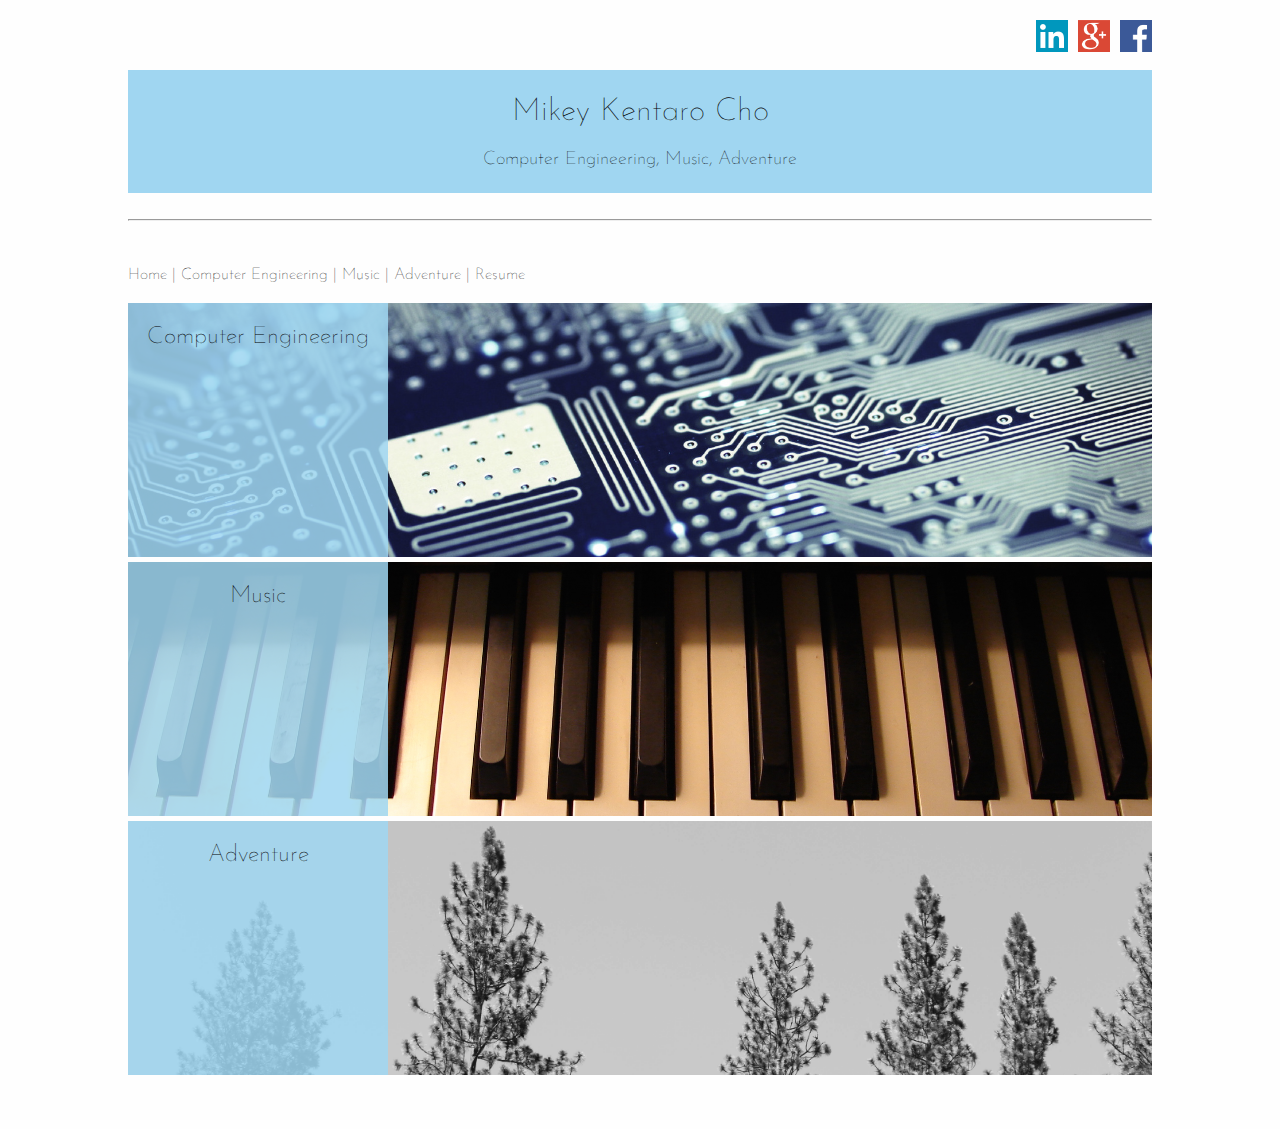
==== index.html @ a24ea7a9 "Initial Commit" ====
<!DOCTYPE html>
<html>
    <head>
        <title>Mikey Kentaro Cho | Home</title>
        <meta charset="UTF-8">
        <meta name="description" content="Mikey Kentaro Cho's official website. A curriculum vitae!">
        <meta name="keywords" content="HTML,CSS,Mikey,Kentaro,Cho,Computers, Computer Engineering, UCSD, NASA, SpaceLearn, Mozzo Kush">
        <meta name="author" content="Mikey Kentaro Cho">
        <link rel = "stylesheet" type = "text/css" href = "style.css">
        <link href='http://fonts.googleapis.com/css?family=Cabin' rel='stylesheet' type='text/css'>
        <link href='http://fonts.googleapis.com/css?family=Josefin+Sans' rel='stylesheet' type='text/css'>
        <link rel="icon" type="image/gif" href="images/favicon.gif">
    </head>

    <body>
        <div id = "social">
            <list>
                <li><a href="https://www.facebook.com/mikey.cho.7" target="_blank"><img src="social media icons/facebook_icon.png" ></a></li>
                <li><a href="https://plus.google.com/117412222781389894128/posts" target="_blank"><img src="social media icons/gp.png"></a></li>
                <li><a href="https://www.linkedin.com/profile/view?id=374196417&trk=nav_responsive_tab_profile" target="_blank"><img src="social media icons/linkedin.png"></a></li>
            </list>
        </div>
        
        <a href = "index.html">
            <div id = "banner">
                <h1>Mikey Kentaro Cho</h1>
                <h3>Computer Engineering, Music, Adventure</h3>
            </div>
        </a>
        
        <br>
        <hr>
        <br>
        
        <div id = "breadcrumbs">
            <p><a href ="index.html">Home</a> | <a href ="computerscience.html">Computer Engineering</a> | <a href="music.html">Music</a> | <a href="adventure.html">Adventure</a> | <a href = "Resume2014.pdf">Resume</a></p>
        </div>
        
        <a href = "computerscience.html">
            <div class = "bpic" style = "background-image: url(images/circuit.jpg); background-size: cover;">
                <div class = "summary">
                    <h2>Computer Engineering</h2>
                    <p>I am currently pursuing a B.S. in Computer Engineering at the University of California, San Diego.<br> I also enjoy working on projects outside of my course curriculum.<br> These
                    projects can range from small personal projects, like my Raspberry Pi powered rover,<br> to large scale projects like my work with the UCSD AUVSI team, <br>and even to personal software projects/web applications like 
                    SpaceLearn, an online educational tool for space education.</p>
                </div>
            </div>
        </a>
        
        <a href = "music.html">
            <div class = "bpic" style = "background-image: url(images/music.jpg); background-size: cover;">
                <div class = "summary">
                    <h2>Music</h2>
                    <p>Years of private lessons on the piano and trumpet as well as self taught abilities on the electric bass, guitar, and drumset <br> have provided me the skillset necesary to explore music composition and performance.
                        <br>My involvement in the Monterey Jazz Festival, All-State Band, and original ensembles <br> have allowed me to perform in locations like Japan, Oregon, Washington, the American Mid-West, and Canada.</p>
                </div>
            </div>
        </a>
        
        <a href = "adventure.html">
            <div class = "bpic" style = "background-image: url(images/adventure.jpg); background-size: cover;">
                <div class = "summary">
                    <h2>Adventure</h2>
                    <p>My fascination with nature, space, and culture lead me to many exciting places and interesting people. <br> You can follow my documented experiences here.</p>
                </div>
            </div>
        </a>
        
        <br>
        <br>
        <br>
                
    </body>
</html>
---- style.css ----
body
{
    position: relative;
    background-color:#FEFEFE;
    top: 20px; 
    width:80%;
    margin:auto;
}

div
{   
    border-radius:0px;
}

a
{
    text-decoration: none;
    color:black;
}

a:hover
{   
    color:gold;
}

h1, h3, p, h2
{
    text-align: center;
    font-family: 'Josefin Sans', sans-serif;
    font-weight:100;
    color: black;
}

#social
{
    height: 50px;
}

#social li
{
    list-style: none;
    float: right;
    margin-left: 10px;
}

#social img:hover
{
    height:36px;
    width:36px;
    transition:width .5s, height .5s;
}

#social img
{
    height:32px;
    width:32px;
    transition:width,height;
}

#social a:hover
{
    opacity: .7;
	filter:alpha(opacity=70); 
    height:36px;
    width:36px;
}

#banner
{
    padding:5px;
/*    background-color: #A0D6F1;*/
    background-color:#A0D6F1;
}

#breadcrumbs p
{
    text-align: left;
}

.bpic
{
    margin-top: 5px;
    overflow: hidden;
}

.bpic:hover .summary
{
    width: 100%;
    height:250px;
}

.bpic:hover .summary p
{
    height:auto;
    text-align: center;
	visibility:visible;
	display:inherit;
}

.summary
{
    height: 250px;
/*    background-color: #A0D6F1;*/
    background-color:rgba(160,214,241,.86);
    padding:2px;
    width:25%;
    transition:width .5s;
    overflow: hidden;
}

.summary p
{
	height:0px;
	visibility:hidden;
	transition:height .9s;
    font-size: 18px;
    line-height: 150%;
}

#content h2
{
    text-decoration: underline;
}

#content h2, p, img
{
    text-align: left;
    line-height: 150%;
}

iframe
{
    margin-left:10px;
}
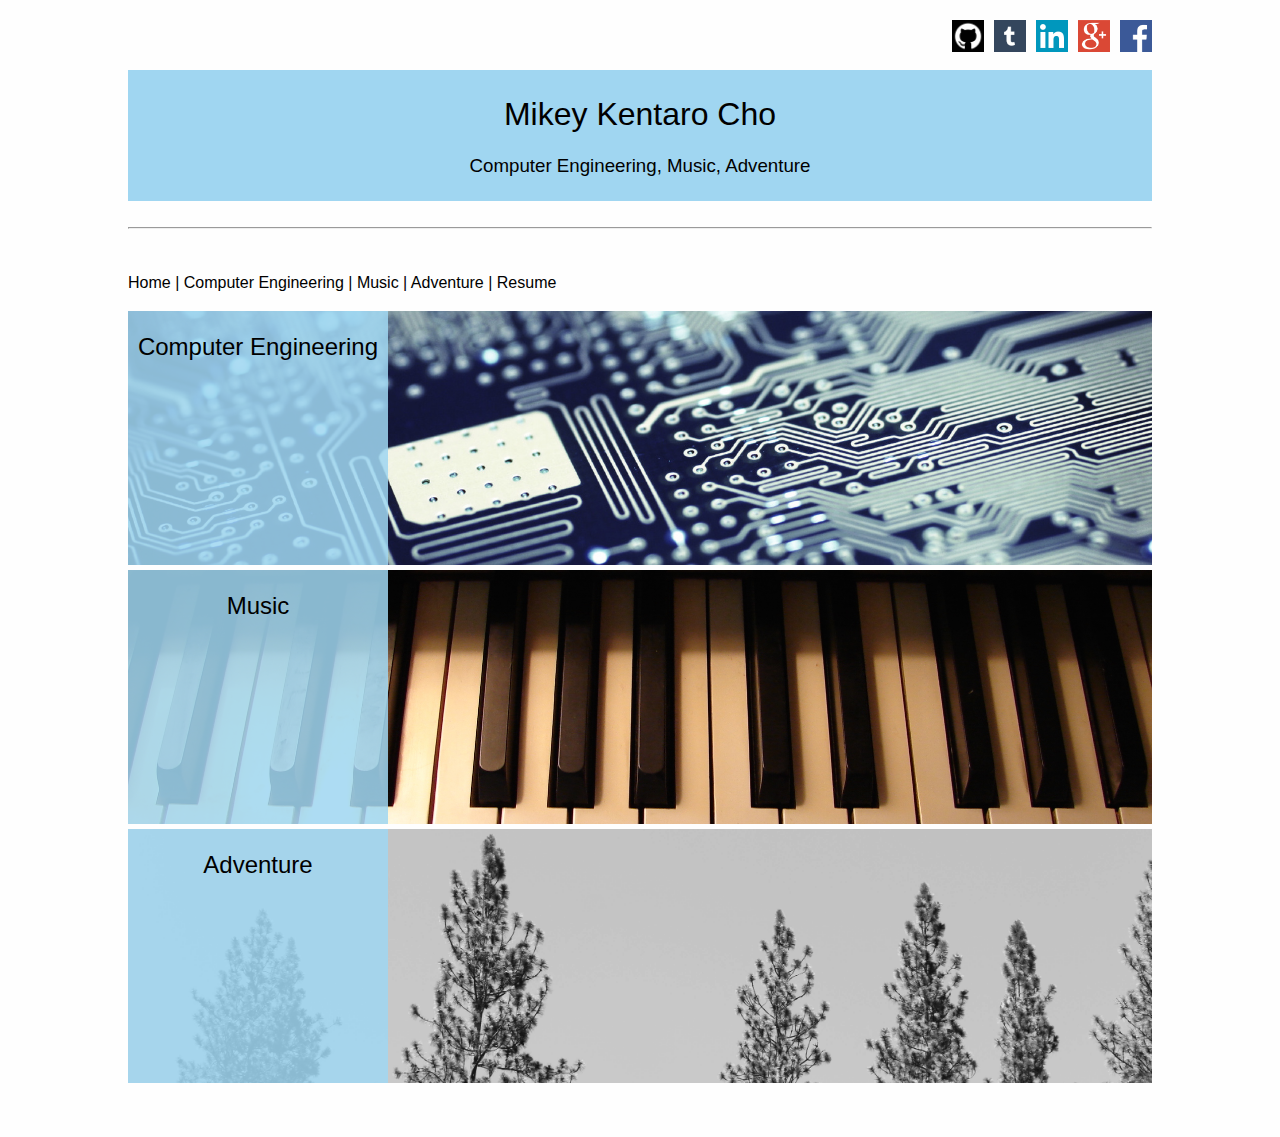
==== commit 6a93724a: "Added BusyBlocks and github icon" ====
--- a/index.html
+++ b/index.html
@@ -7,9 +7,11 @@
         <meta name="keywords" content="HTML,CSS,Mikey,Kentaro,Cho,Computers, Computer Engineering, UCSD, NASA, SpaceLearn, Mozzo Kush">
         <meta name="author" content="Mikey Kentaro Cho">
         <link rel = "stylesheet" type = "text/css" href = "style.css">
-        <link href='http://fonts.googleapis.com/css?family=Cabin' rel='stylesheet' type='text/css'>
-        <link href='http://fonts.googleapis.com/css?family=Josefin+Sans' rel='stylesheet' type='text/css'>
         <link rel="icon" type="image/gif" href="images/favicon.gif">
+
+        <link rel="stylesheet" media="(min-width: 100px)" href="min-500px.css">
+        <link rel="stylesheet" media="(min-width: 801px)" href="min-800px.css">
+
     </head>
 
     <body>
@@ -18,57 +20,66 @@
                 <li><a href="https://www.facebook.com/mikey.cho.7" target="_blank"><img src="social media icons/facebook_icon.png" ></a></li>
                 <li><a href="https://plus.google.com/117412222781389894128/posts" target="_blank"><img src="social media icons/gp.png"></a></li>
                 <li><a href="https://www.linkedin.com/profile/view?id=374196417&trk=nav_responsive_tab_profile" target="_blank"><img src="social media icons/linkedin.png"></a></li>
+                <li><a href="http://mikeykentaro.tumblr.com" target="_blank"><img src="social%20media%20icons/tumblr-icon.png"></a></li>
+                <li><a href="https://github.com/toepump" target="_blank"><img src="social%20media%20icons/gitcat.png"></a></li>
+
             </list>
         </div>
-        
+
         <a href = "index.html">
             <div id = "banner">
                 <h1>Mikey Kentaro Cho</h1>
                 <h3>Computer Engineering, Music, Adventure</h3>
             </div>
         </a>
-        
+
         <br>
         <hr>
         <br>
-        
+
         <div id = "breadcrumbs">
-            <p><a href ="index.html">Home</a> | <a href ="computerscience.html">Computer Engineering</a> | <a href="music.html">Music</a> | <a href="adventure.html">Adventure</a> | <a href = "Resume2014.pdf">Resume</a></p>
+            <p><a href ="index.html">Home</a> | <a href ="computerscience.html">Computer Engineering</a> | <a href="music.html">Music</a> | <a href="http://mikeykentaro.tumblr.com">Adventure</a> | <a href = "Resume2014.pdf">Resume</a></p>
         </div>
-        
+
         <a href = "computerscience.html">
             <div class = "bpic" style = "background-image: url(images/circuit.jpg); background-size: cover;">
                 <div class = "summary">
                     <h2>Computer Engineering</h2>
-                    <p>I am currently pursuing a B.S. in Computer Engineering at the University of California, San Diego.<br> I also enjoy working on projects outside of my course curriculum.<br> These
-                    projects can range from small personal projects, like my Raspberry Pi powered rover,<br> to large scale projects like my work with the UCSD AUVSI team, <br>and even to personal software projects/web applications like 
-                    SpaceLearn, an online educational tool for space education.</p>
+                    <p>I am currently pursuing a B.S. in Computer Engineering at the University of California, San Diego.<br>
+                        Outside of my course curriculum, I enjoy working on projects that I find exciting!<br> These
+                        projects can range from small personal projects, like my Raspberry Pi powered rover,<br>
+                        to large scale projects like my work with the UCSD AUVSI team, <br>
+                        and even to personal software projects/web applications like
+                        SpaceLearn, an online educational tool for space education.</p>
                 </div>
             </div>
         </a>
-        
+
         <a href = "music.html">
             <div class = "bpic" style = "background-image: url(images/music.jpg); background-size: cover;">
                 <div class = "summary">
                     <h2>Music</h2>
-                    <p>Years of private lessons on the piano and trumpet as well as self taught abilities on the electric bass, guitar, and drumset <br> have provided me the skillset necesary to explore music composition and performance.
-                        <br>My involvement in the Monterey Jazz Festival, All-State Band, and original ensembles <br> have allowed me to perform in locations like Japan, Oregon, Washington, the American Mid-West, and Canada.</p>
+                    <p>Years of private lessons on the piano and trumpet as well as self taught abilities on the electric bass, guitar, and drumset <br>
+                        have provided me the skillset necesary to explore music composition and performance.
+                        <br>My involvement in the Monterey Jazz Festival, All-State Band, and original ensembles
+                        <br> have allowed me to perform in locations like Japan, Oregon, Washington, the American Mid-West, and Canada.</p>
                 </div>
             </div>
         </a>
-        
-        <a href = "adventure.html">
+
+        <a href = "http://mikeykentaro.tumblr.com">
             <div class = "bpic" style = "background-image: url(images/adventure.jpg); background-size: cover;">
                 <div class = "summary">
                     <h2>Adventure</h2>
-                    <p>My fascination with nature, space, and culture lead me to many exciting places and interesting people. <br> You can follow my documented experiences here.</p>
+                    <p>My fascination with nature, space, and culture lead me to many exciting places and interesting people.
+                        <br> You can follow my documented experiences here at my blog on Tumblr.</p>
                 </div>
             </div>
         </a>
-        
+
         <br>
         <br>
         <br>
-                
+
     </body>
-</html>+</html>
--- a/min-500px.css
+++ b/min-500px.css
@@ -0,0 +1,133 @@
+@media (min-width: 100px) and (max-width: 800px)
+{
+body
+{
+    position: relative;
+    background-color:#FAFAFA;
+    top: 20px; 
+    width:80%;
+    margin:auto;
+}
+
+div
+{   
+    border-radius:5px;
+}
+
+a
+{
+    text-decoration: none;
+    color:black;
+}
+
+a:hover
+{   
+    color:gold;
+}
+
+h1, h3, p, h2
+{
+    text-align: center;
+    font-family: sans-serif;
+    font-weight:100;
+    color: #444444;
+}
+
+#social
+{
+    height: 50px;
+}
+
+#social li
+{
+    list-style: none;
+    float: right;
+    margin-left: 10px;
+}
+
+#social img:hover
+{
+    height:36px;
+    width:36px;
+    transition:width .5s, height .5s;
+}
+
+#social img
+{
+    height:32px;
+    width:32px;
+    transition:width,height;
+}
+
+#social a:hover
+{
+    opacity: .7;
+	filter:alpha(opacity=70); 
+    height:36px;
+    width:36px;
+}
+
+#banner
+{
+    padding:5px;
+/*    background-color: #A0D6F1;*/
+    background-color:#A0D6F1;
+}
+
+#breadcrumbs p
+{
+    text-align: left;
+    
+}
+
+.bpic
+{
+    margin-top: 5px;
+    overflow: hidden;
+}
+
+.bpic:hover .summary
+{
+    width: 100%;
+    height:250px;
+}
+
+.bpic:hover .summary p
+{
+    height:auto;
+    text-align: center;
+	visibility:hidden;
+	display:inherit;
+}
+
+.summary
+{
+    height: 250px;
+/*    background-color: #A0D6F1;*/
+    background-color:rgba(100,111,111,.4);
+    padding:2px;
+    width:100%;
+    transition:width .5s;
+    overflow: hidden;
+    color:black;
+}
+
+.summary h2
+{   
+    margin-top:80px;
+    font-weight: 500;
+    font-size: 50px;
+    color:white;
+    visibility: visible;
+}
+
+.summary p
+{
+	height:0px;
+	visibility:hidden;
+	transition:height .9s;
+    font-size: 18px;
+    line-height: 180%;
+    color:black;
+}
+}--- a/min-800px.css
+++ b/min-800px.css
@@ -0,0 +1,128 @@
+@media (min-width: 801px) and (max-width: 1240px)
+{
+body
+{
+    position: relative;
+    background-color:#FAFAFA;
+    top: 20px; 
+    width:80%;
+    margin:auto;
+}
+
+div
+{   
+    border-radius:5px;
+}
+
+a
+{
+    text-decoration: none;
+    color:black;
+}
+
+a:hover
+{   
+    color:gold;
+}
+
+h1, h3, p, h2
+{
+    text-align: center;
+    font-family: sans-serif;
+    font-weight:100;
+    color: #444444;
+}
+
+#social
+{
+    height: 50px;
+}
+
+#social li
+{
+    list-style: none;
+    float: right;
+    margin-left: 10px;
+}
+
+#social img:hover
+{
+    height:36px;
+    width:36px;
+    transition:width .5s, height .5s;
+}
+
+#social img
+{
+    height:32px;
+    width:32px;
+    transition:width,height;
+}
+
+#social a:hover
+{
+    opacity: .7;
+	filter:alpha(opacity=70); 
+    height:36px;
+    width:36px;
+}
+
+#banner
+{
+    padding:5px;
+/*    background-color: #A0D6F1;*/
+    background-color:#A0D6F1;
+}
+
+#breadcrumbs p
+{
+    text-align: left;
+}
+
+.bpic
+{
+    margin-top: 5px;
+    overflow: hidden;
+}
+
+.bpic:hover .summary
+{
+    width: 100%;
+    height:250px;
+}
+
+.bpic:hover .summary p
+{
+    height:auto;
+    text-align: center;
+	visibility:visible;
+	display:inherit;
+}
+
+.summary
+{
+    height: 250px;
+/*    background-color: #A0D6F1;*/
+     background-color:rgba(160,214,241,.86);
+    padding:2px;
+    width:25%;
+    transition:width .5s;
+    overflow: hidden;
+    color:black;
+}
+
+.summary h2
+{   
+    color:black;
+}
+
+.summary p
+{
+	height:0px;
+	visibility:hidden;
+	transition:height .9s;
+    font-size: 18px;
+    line-height: 120%;
+    color:black;
+}
+}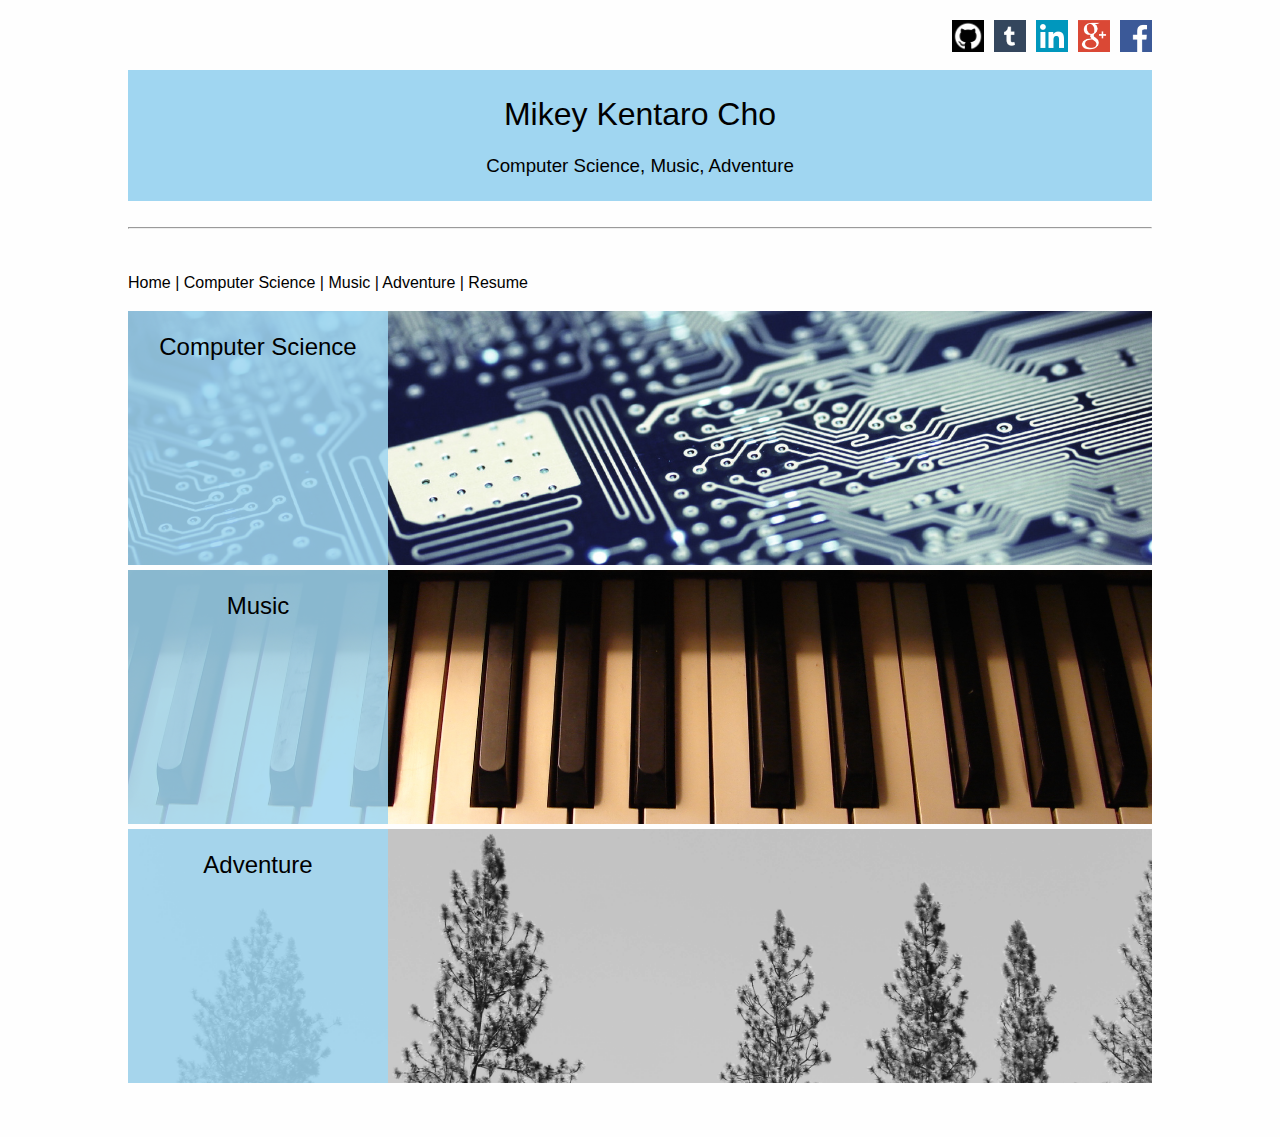
==== commit 76476be8: "idk" ====
--- a/index.html
+++ b/index.html
@@ -4,7 +4,7 @@
         <title>Mikey Kentaro Cho | Home</title>
         <meta charset="UTF-8">
         <meta name="description" content="Mikey Kentaro Cho's official website. A curriculum vitae!">
-        <meta name="keywords" content="HTML,CSS,Mikey,Kentaro,Cho,Computers, Computer Engineering, UCSD, NASA, SpaceLearn, Mozzo Kush">
+        <meta name="keywords" content="HTML,CSS,Mikey,Kentaro,Cho,Computers, Computer Science, UCSD, NASA, SpaceLearn, Mozzo Kush">
         <meta name="author" content="Mikey Kentaro Cho">
         <link rel = "stylesheet" type = "text/css" href = "style.css">
         <link rel="icon" type="image/gif" href="images/favicon.gif">
@@ -29,7 +29,7 @@
         <a href = "index.html">
             <div id = "banner">
                 <h1>Mikey Kentaro Cho</h1>
-                <h3>Computer Engineering, Music, Adventure</h3>
+                <h3>Computer Science, Music, Adventure</h3>
             </div>
         </a>
 
@@ -38,19 +38,19 @@
         <br>
 
         <div id = "breadcrumbs">
-            <p><a href ="index.html">Home</a> | <a href ="computerscience.html">Computer Engineering</a> | <a href="music.html">Music</a> | <a href="http://mikeykentaro.tumblr.com">Adventure</a> | <a href = "Resume2014.pdf">Resume</a></p>
+            <p><a href ="index.html">Home</a> | <a href ="computerscience.html">Computer Science</a> | <a href="music.html">Music</a> | <a href="http://mikeykentaro.tumblr.com">Adventure</a> | <a href = "Resume2014.pdf">Resume</a></p>
         </div>
 
         <a href = "computerscience.html">
             <div class = "bpic" style = "background-image: url(images/circuit.jpg); background-size: cover;">
                 <div class = "summary">
-                    <h2>Computer Engineering</h2>
-                    <p>I am currently pursuing a B.S. in Computer Engineering at the University of California, San Diego.<br>
+                    <h2>Computer Science</h2>
+                    <p>I am B.S. in Computer Science from the University of California, San Diego.
+                        Currently, I am studying robotics at Tohoku University in Sendai, Japan.<br>
                         Outside of my course curriculum, I enjoy working on projects that I find exciting!<br> These
-                        projects can range from small personal projects, like my Raspberry Pi powered rover,<br>
-                        to large scale projects like my work with the UCSD AUVSI team, <br>
-                        and even to personal software projects/web applications like
-                        SpaceLearn, an online educational tool for space education.</p>
+                        projects can range from small personal applications like SpaceLearn,<br>
+                        to large scale projects like my work with the UCSD AUVSI team and the System Robotics Lab of Tohoku University<br>
+                    </p>
                 </div>
             </div>
         </a>
@@ -60,7 +60,7 @@
                 <div class = "summary">
                     <h2>Music</h2>
                     <p>Years of private lessons on the piano and trumpet as well as self taught abilities on the electric bass, guitar, and drumset <br>
-                        have provided me the skillset necesary to explore music composition and performance.
+                        have provided me the skillset necessary to explore music composition and performance.
                         <br>My involvement in the Monterey Jazz Festival, All-State Band, and original ensembles
                         <br> have allowed me to perform in locations like Japan, Oregon, Washington, the American Mid-West, and Canada.</p>
                 </div>
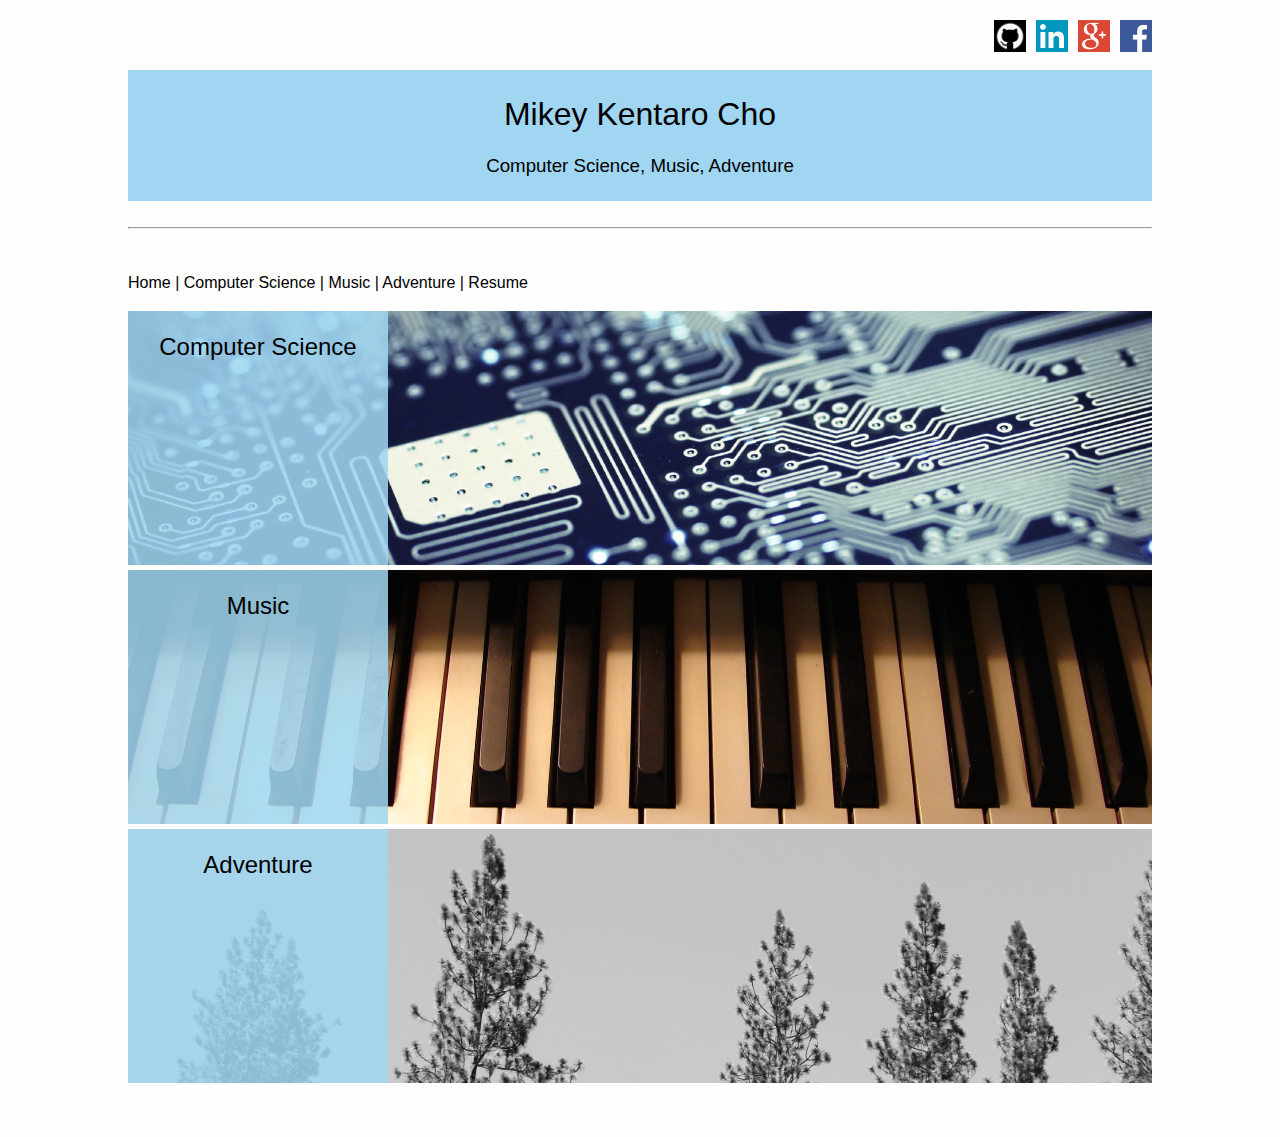
==== commit 1f2c546b: "spelling errors and removed some stuff" ====
--- a/index.html
+++ b/index.html
@@ -20,7 +20,6 @@
                 <li><a href="https://www.facebook.com/mikey.cho.7" target="_blank"><img src="social media icons/facebook_icon.png" ></a></li>
                 <li><a href="https://plus.google.com/117412222781389894128/posts" target="_blank"><img src="social media icons/gp.png"></a></li>
                 <li><a href="https://www.linkedin.com/profile/view?id=374196417&trk=nav_responsive_tab_profile" target="_blank"><img src="social media icons/linkedin.png"></a></li>
-                <li><a href="http://mikeykentaro.tumblr.com" target="_blank"><img src="social%20media%20icons/tumblr-icon.png"></a></li>
                 <li><a href="https://github.com/toepump" target="_blank"><img src="social%20media%20icons/gitcat.png"></a></li>
 
             </list>
@@ -45,11 +44,11 @@
             <div class = "bpic" style = "background-image: url(images/circuit.jpg); background-size: cover;">
                 <div class = "summary">
                     <h2>Computer Science</h2>
-                    <p>I am B.S. in Computer Science from the University of California, San Diego.
+                    <p>I am pursuing a B.S. in Computer Science from the University of California, San Diego.
                         Currently, I am studying robotics at Tohoku University in Sendai, Japan.<br>
                         Outside of my course curriculum, I enjoy working on projects that I find exciting!<br> These
                         projects can range from small personal applications like SpaceLearn,<br>
-                        to large scale projects like my work with the UCSD AUVSI team and the System Robotics Lab of Tohoku University<br>
+                        to large scale projects like my work with the UCSD AUVSI team and the System Robotics Lab of Tohoku University.<br>
                     </p>
                 </div>
             </div>
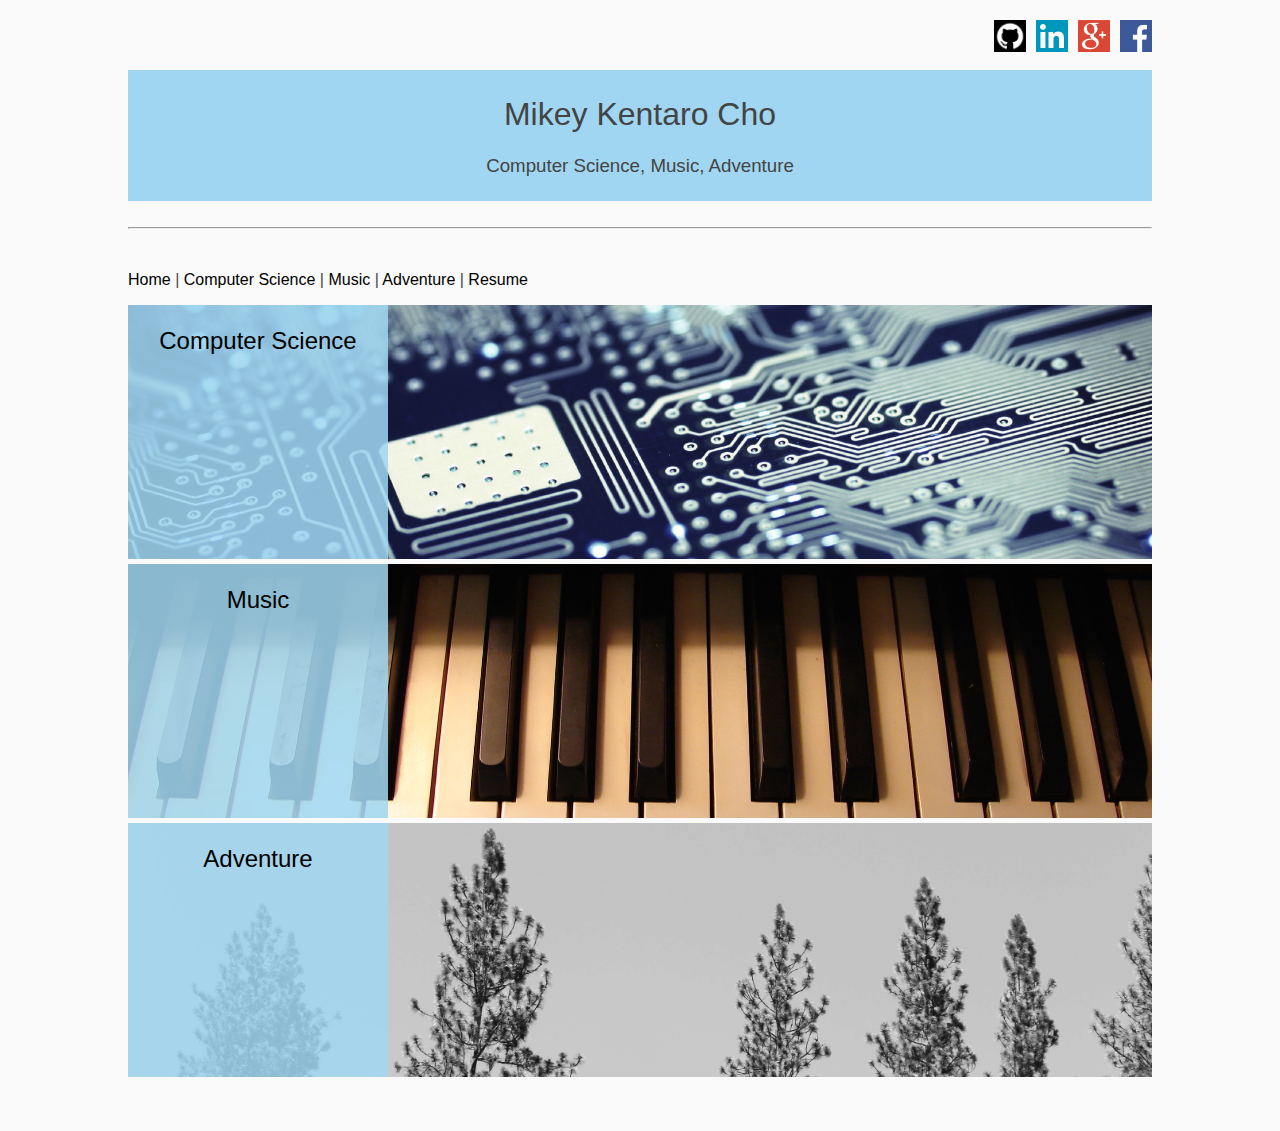
==== commit 5fba4963: "added solbeta note" ====
--- a/index.html
+++ b/index.html
@@ -37,7 +37,12 @@
         <br>
 
         <div id = "breadcrumbs">
-            <p><a href ="index.html">Home</a> | <a href ="computerscience.html">Computer Science</a> | <a href="music.html">Music</a> | <a href="http://mikeykentaro.tumblr.com">Adventure</a> | <a href = "Resume2014.pdf">Resume</a></p>
+            <p>
+                <a href ="index.html">Home</a> |
+                <a href ="computerscience.html">Computer Science</a> |
+                <a href="music.html">Music</a> |
+                <a href="https://www.instagram.com/mikeykentaro"/>Adventure</a> |
+                <a href = "resume.pdf">Resume</a></p>
         </div>
 
         <a href = "computerscience.html">
@@ -47,7 +52,7 @@
                     <p>I am pursuing a B.S. in Computer Science from the University of California, San Diego.
                         Currently, I am studying robotics at Tohoku University in Sendai, Japan.<br>
                         Outside of my course curriculum, I enjoy working on projects that I find exciting!<br> These
-                        projects can range from small personal applications like SpaceLearn,<br>
+                        projects can range from small applications like BusyBlocks and SpaceLearn,<br>
                         to large scale projects like my work with the UCSD AUVSI team and the System Robotics Lab of Tohoku University.<br>
                     </p>
                 </div>
@@ -58,20 +63,20 @@
             <div class = "bpic" style = "background-image: url(images/music.jpg); background-size: cover;">
                 <div class = "summary">
                     <h2>Music</h2>
-                    <p>Years of private lessons on the piano and trumpet as well as self taught abilities on the electric bass, guitar, and drumset <br>
+                    <p>Over a decade of private lessons on the piano and trumpet as well as self taught abilities on the electric bass, guitar, and drumset <br>
                         have provided me the skillset necessary to explore music composition and performance.
-                        <br>My involvement in the Monterey Jazz Festival, All-State Band, and original ensembles
+                        <br>My involvement in the Monterey Jazz Festival, All-State Band, and personal ensembles
                         <br> have allowed me to perform in locations like Japan, Oregon, Washington, the American Mid-West, and Canada.</p>
                 </div>
             </div>
         </a>
 
-        <a href = "http://mikeykentaro.tumblr.com">
+        <a href = "https://www.instagram.com/mikeykentaro/">
             <div class = "bpic" style = "background-image: url(images/adventure.jpg); background-size: cover;">
                 <div class = "summary">
                     <h2>Adventure</h2>
-                    <p>My fascination with nature, space, and culture lead me to many exciting places and interesting people.
-                        <br> You can follow my documented experiences here at my blog on Tumblr.</p>
+                    <p>My interests in technology, nature, culture, and traveling take me to many exciting places.
+                        <br>You can follow my experiences through my photos on Instagram.</p>
                 </div>
             </div>
         </a>
--- a/style.css
+++ b/style.css
@@ -1,14 +1,14 @@
 body
 {
     position: relative;
-    background-color:#FEFEFE;
-    top: 20px; 
+    background-color:#FAFAFA;
+    top: 20px;
     width:80%;
     margin:auto;
 }
 
 div
-{   
+{
     border-radius:0px;
 }
 
@@ -19,16 +19,16 @@
 }
 
 a:hover
-{   
+{
     color:gold;
 }
 
 h1, h3, p, h2
 {
     text-align: center;
-    font-family: 'Josefin Sans', sans-serif;
+    font-family: sans-serif;
     font-weight:100;
-    color: black;
+    color: #444444;
 }
 
 #social
@@ -54,13 +54,13 @@
 {
     height:32px;
     width:32px;
-    transition:width,height;
+    transition:width .5s, height .5s;
 }
 
 #social a:hover
 {
     opacity: .7;
-	filter:alpha(opacity=70); 
+	filter:alpha(opacity=70);
     height:36px;
     width:36px;
 }
@@ -106,6 +106,12 @@
     width:25%;
     transition:width .5s;
     overflow: hidden;
+    color:black;
+}
+
+.summary h2
+{
+    color:black;
 }
 
 .summary p
@@ -114,21 +120,63 @@
 	visibility:hidden;
 	transition:height .9s;
     font-size: 18px;
+    line-height: 180%;
+    color:black;
+}
+
+#content h1
+{
+    color:#444444;
+    font-weight:700;
+    text-align:center;
     line-height: 150%;
 }
 
-#content h2
+#content p, img
 {
-    text-decoration: underline;
+    text-align: left;
+    line-height: 200%;
+    color:#444444;
 }
 
-#content h2, p, img
+.content-inside
 {
-    text-align: left;
-    line-height: 150%;
+    border:solid #E6E6E6 1px;
+    border-radius: 5px;
+    margin-left: auto;
+    margin-right: auto;
+    width: 70%;
+    background-color:#fff;
+}
+
+.content-inside p
+{
+    padding:30px;
+}
+
+.mcontent-inside
+{
+    border:solid #E6E6E6 1px;
+    border-radius: 5px;
+    margin-left: auto;
+    margin-right: auto;
+    width: 100%;
+    background-color:#fff;
+}
+
+.mcontent-inside p
+{
+    padding:30px;
+}
+
+.content-inside img
+{
+    width:100%;
+    margin-left: auto;
+    margin-right: auto;
 }
 
 iframe
 {
     margin-left:10px;
-}+}
